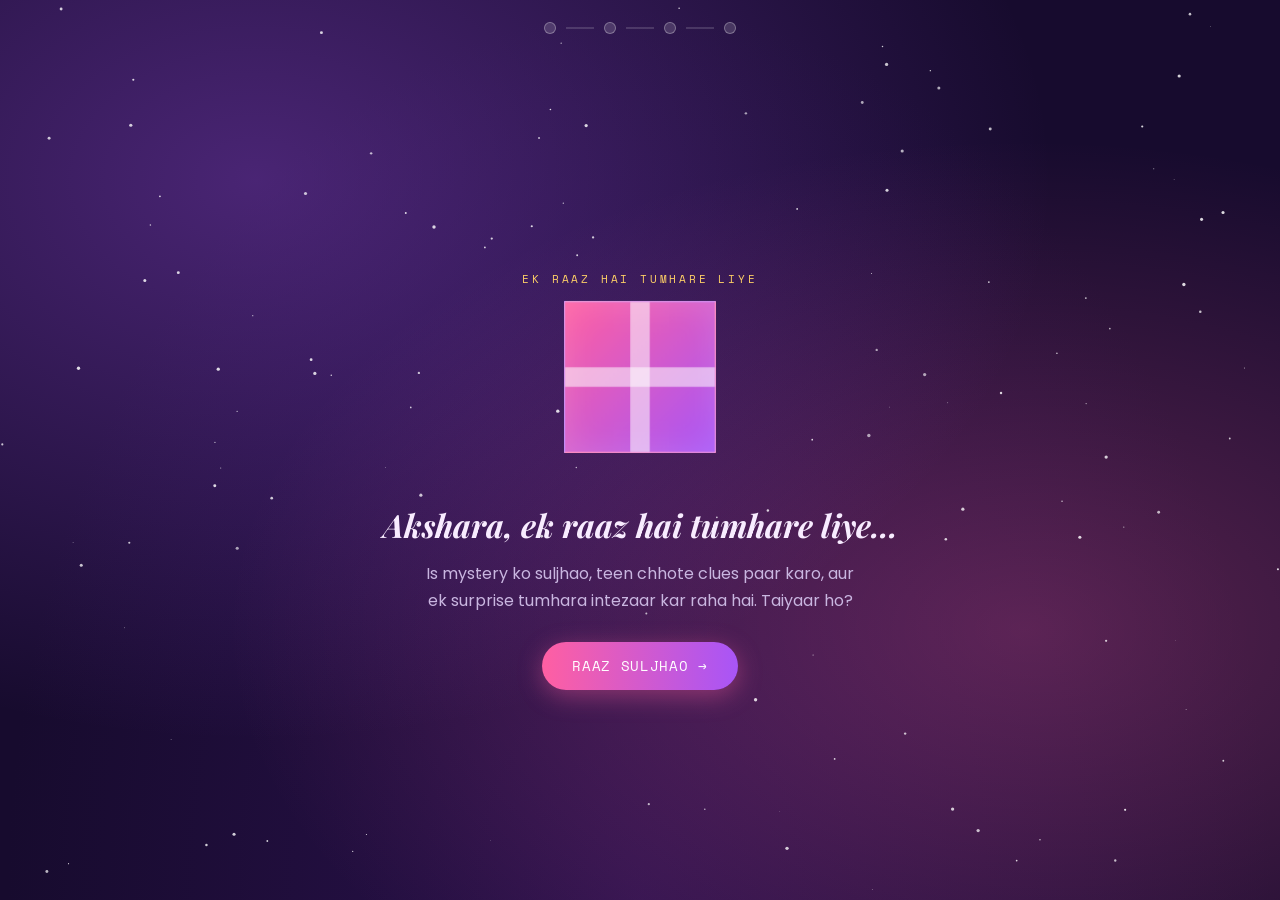
==== akshara-mystery-gift.html @ 5f3ff551 "feat: initialize mystery gift experience project - Set up React application structure with Vite and " ====
<!DOCTYPE html>
<html lang="hi">
<head>
<meta charset="UTF-8">
<meta name="viewport" content="width=device-width, initial-scale=1.0, maximum-scale=1">
<title>Akshara Ke Liye Ek Raaz ✨</title>
<link rel="preconnect" href="https://fonts.googleapis.com">
<link href="https://fonts.googleapis.com/css2?family=Playfair+Display:ital,wght@0,600;1,600;1,700&family=Poppins:wght@300;400;500;600&family=Space+Mono&display=swap" rel="stylesheet">
<!--
============================================================
 CUSTOMIZE KAREIN — sab jagah "EDIT HERE" dhoondo (Ctrl+F)
 1. Puzzle questions/answers -> JS section me PUZZLES array
 2. Photos -> "EDIT HERE: PHOTOS" section (img src replace karo)
 3. Final letter -> "EDIT HERE: FINAL LETTER" section
 4. Naam / occasion -> jahan "Akshara" likha hai
============================================================
-->
<style>
:root{
--bg-deep:#170b2e;
--bg-nebula:#2d1250;
--pink:#ff5fa2;
--purple:#a855f7;
--gold:#ffd166;
--text-light:#f8ecff;
--text-dim:#c9b6e0;
}
*{margin:0;padding:0;box-sizing:border-box;}
html,body{
height:100%;
background:var(--bg-deep);
color:var(--text-light);
font-family:'Poppins',sans-serif;
overflow-x:hidden;
}
body{
background:
radial-gradient(ellipse at 20% 20%, rgba(168,85,247,0.35), transparent 55%),
radial-gradient(ellipse at 80% 70%, rgba(255,95,162,0.28), transparent 55%),
radial-gradient(ellipse at 50% 100%, rgba(45,18,80,0.9), transparent 70%),
var(--bg-deep);
}
#stars-canvas{
position:fixed;
inset:0;
z-index:0;
pointer-events:none;
}
h1,h2,h3, .display{
font-family:'Playfair Display', serif;
font-style:italic;
font-weight:700;
}
.eyebrow{
font-family:'Space Mono', monospace;
letter-spacing:0.25em;
text-transform:uppercase;
font-size:0.7rem;
color:var(--gold);
}
/* progress constellation */
#progress{
position:fixed;
top:22px;
left:50%;
transform:translateX(-50%);
z-index:20;
display:flex;
align-items:center;
gap:10px;
}
.p-dot{
width:12px;height:12px;border-radius:50%;
background:rgba(255,255,255,0.15);
border:1px solid rgba(255,255,255,0.3);
transition:all .5s ease;
position:relative;
}
.p-dot.done{
background:radial-gradient(circle, var(--gold), var(--pink));
box-shadow:0 0 12px var(--gold);
border-color:transparent;
}
.p-line{
width:28px;height:2px;
background:rgba(255,255,255,0.15);
position:relative;
overflow:hidden;
}
.p-line i{
position:absolute; inset:0;
background:linear-gradient(90deg,var(--pink),var(--gold));
transform:scaleX(0);
transform-origin:left;
transition:transform .7s ease;
}
.p-line.done i{transform:scaleX(1);}
main{
position:relative;
z-index:5;
min-height:100vh;
display:flex;
align-items:center;
justify-content:center;
padding:100px 20px 40px;
}
.scene{
display:none;
width:100%;
max-width:560px;
text-align:center;
animation:fadeUp .8s ease both;
}
.scene.active{display:block;}
@keyframes fadeUp{
from{opacity:0; transform:translateY(24px);}
to{opacity:1; transform:translateY(0);}
}
/* ---------- Gift box (CSS 3D) ---------- */
.box-stage{
perspective:900px;
width:180px;height:180px;
margin:0 auto 36px;
}
.box3d{
width:100%;height:100%;
position:relative;
transform-style:preserve-3d;
animation:floatBox 4.5s ease-in-out infinite;
cursor:pointer;
}
@keyframes floatBox{
0%,100%{transform:rotateY(-25deg) rotateX(8deg) translateY(0);}
50%{transform:rotateY(25deg) rotateX(8deg) translateY(-14px);}
}
.face{
position:absolute;
width:140px;height:140px;
left:20px;top:20px;
background:linear-gradient(135deg,var(--pink),var(--purple));
border:1px solid rgba(255,255,255,0.35);
box-shadow:inset 0 0 30px rgba(255,255,255,0.15);
}
.face.front{transform:translateZ(70px);}
.face.back{transform:translateZ(-70px) rotateY(180deg);}
.face.right{transform:rotateY(90deg) translateZ(70px);}
.face.left{transform:rotateY(-90deg) translateZ(70px);}
.face.top{
transform:rotateX(90deg) translateZ(70px);
background:linear-gradient(135deg,var(--gold),var(--pink));
}
.face.bottom{transform:rotateX(-90deg) translateZ(70px);}
.ribbon-v{
position:absolute; left:50%; top:0; bottom:0; width:18px; margin-left:-9px;
background:rgba(255,255,255,0.55);
}
.ribbon-h{
position:absolute; top:50%; left:0; right:0; height:18px; margin-top:-9px;
background:rgba(255,255,255,0.55);
}
.btn{
font-family:'Space Mono', monospace;
font-size:0.85rem;
letter-spacing:0.05em;
text-transform:uppercase;
background:linear-gradient(90deg,var(--pink),var(--purple));
color:#fff;
border:none;
padding:14px 30px;
border-radius:40px;
cursor:pointer;
box-shadow:0 6px 24px rgba(255,95,162,0.4);
transition:transform .2s ease, box-shadow .2s ease;
}
.btn:hover{transform:translateY(-2px); box-shadow:0 10px 30px rgba(255,95,162,0.55);}
.btn:focus-visible{outline:2px solid var(--gold); outline-offset:3px;}
.btn:disabled{opacity:0.4; cursor:not-allowed; transform:none;}
p.lede{
color:var(--text-dim);
font-size:1rem;
line-height:1.7;
margin:14px auto 28px;
max-width:440px;
}
/* ---------- puzzle card ---------- */
.card{
background:rgba(255,255,255,0.05);
border:1px solid rgba(255,255,255,0.15);
backdrop-filter:blur(6px);
border-radius:20px;
padding:34px 26px;
}
.options{
display:flex;
flex-direction:column;
gap:12px;
margin-top:22px;
}
.opt{
font-family:'Poppins',sans-serif;
background:rgba(255,255,255,0.06);
border:1px solid rgba(255,255,255,0.2);
color:var(--text-light);
padding:13px 18px;
border-radius:14px;
cursor:pointer;
text-align:left;
font-size:0.95rem;
transition:all .25s ease;
}
.opt:hover{border-color:var(--pink); background:rgba(255,95,162,0.12);}
.opt:focus-visible{outline:2px solid var(--gold);}
.opt.correct{background:rgba(120,255,180,0.18); border-color:#8ffcb0;}
.opt.wrong{background:rgba(255,90,90,0.18); border-color:#ff8a8a;}
.hint{
margin-top:16px;
font-size:0.85rem;
color:var(--gold);
min-height:20px;
}
/* stars mini-game (puzzle 3) */
.star-field{
position:relative;
width:100%;
height:220px;
margin-top:20px;
border:1px dashed rgba(255,255,255,0.2);
border-radius:16px;
}
.star-target{
position:absolute;
width:34px;height:34px;
display:flex;align-items:center;justify-content:center;
font-size:1.3rem;
cursor:pointer;
filter:drop-shadow(0 0 6px rgba(255,255,255,0.4));
transition:transform .2s ease;
}
.star-target:hover{transform:scale(1.25);}
.star-target.hit{opacity:0.25; pointer-events:none;}
/* ---------- final reveal ---------- */
#scene-final .box3d{animation:none; transform:rotateY(-20deg) rotateX(6deg);}
#scene-final .face.top{
transition:transform 1s ease;
transform:rotateX(90deg) translateZ(70px);
}
#scene-final.opened .face.top{
transform:rotateX(200deg) translateZ(70px);
}
.burst{
position:absolute; inset:-60px;
background:radial-gradient(circle, rgba(255,214,102,0.7), transparent 60%);
opacity:0;
transition:opacity .6s ease;
pointer-events:none;
}
#scene-final.opened .burst{opacity:1;}
.letter{
text-align:left;
font-size:1rem;
line-height:1.9;
color:var(--text-light);
margin-top:10px;
white-space:pre-line;
}
.gallery{
display:grid;
grid-template-columns:1fr 1fr;
gap:16px;
margin:26px 0;
}
.prank-card{
margin:26px 0;
min-height:150px;
display:flex;
align-items:center;
justify-content:center;
flex-direction:column;
text-align:center;
}
.prank-spinner{
font-size:2rem;
animation:spin 1.2s linear infinite;
}
@keyframes spin{ to{ transform:rotate(360deg);} }
.prank-avatar{
font-size:2.6rem;
margin-bottom:8px;
}
.prank-name{
font-family:'Space Mono', monospace;
font-size:0.8rem;
color:var(--gold);
margin-bottom:6px;
}
.prank-msg{
font-size:1rem;
color:var(--text-light);
line-height:1.6;
margin-bottom:16px;
}
.prank-shake{
animation:shake 0.4s ease;
}
@keyframes shake{
0%,100%{transform:translateX(0);}
25%{transform:translateX(-6px);}
75%{transform:translateX(6px);}
}
.polaroid{
background:#fff;
padding:10px 10px 26px;
border-radius:6px;
transform:rotate(var(--r,-3deg));
box-shadow:0 10px 22px rgba(0,0,0,0.35);
}
.polaroid:nth-child(2){--r:3deg;}
.polaroid:nth-child(3){--r:2deg;}
.polaroid:nth-child(4){--r:-2deg;}
.polaroid img{
width:100%;
aspect-ratio:1/1;
object-fit:cover;
display:block;
border-radius:2px;
background:linear-gradient(135deg,#e9d5ff,#fbcfe8);
}
.polaroid .ph-slot{
width:100%;
aspect-ratio:1/1;
border-radius:2px;
background:linear-gradient(135deg,#e9d5ff,#fbcfe8);
display:flex;
align-items:center;
justify-content:center;
flex-direction:column;
gap:6px;
color:#a855f7;
font-family:'Space Mono', monospace;
font-size:0.65rem;
text-align:center;
}
.polaroid .ph-slot span.icon{font-size:1.4rem;}
.polaroid span{
display:block;
text-align:center;
color:#555;
font-family:'Space Mono', monospace;
font-size:0.7rem;
margin-top:8px;
}
.confetti{
position:fixed;
top:-10px;
z-index:30;
border-radius:2px;
pointer-events:none;
animation:fall linear forwards;
}
@keyframes fall{
to{ transform:translateY(110vh) rotate(540deg); opacity:0.9;}
}
footer.note{
margin-top:30px;
font-size:0.75rem;
color:rgba(255,255,255,0.35);
}
@media (prefers-reduced-motion: reduce){
.box3d{animation:none;}
.scene{animation:none;}
}
@media (max-width:480px){
.gallery{grid-template-columns:1fr 1fr; gap:10px;}
.card{padding:26px 18px;}
}
</style>
</head>
<body>
<canvas id="stars-canvas"></canvas>
<div id="progress" aria-hidden="true">
 <div class="p-dot" data-dot="0"></div>
 <div class="p-line" data-line="0"><i></i></div>
 <div class="p-dot" data-dot="1"></div>
 <div class="p-line" data-line="1"><i></i></div>
 <div class="p-dot" data-dot="2"></div>
 <div class="p-line" data-line="2"><i></i></div>
 <div class="p-dot" data-dot="3"></div>
</div>
<main>
 <!-- SCENE 0 : INTRO -->
 <section class="scene active" id="scene-intro">
 <div class="eyebrow">Ek raaz hai tumhare liye</div>
 <div class="box-stage">
 <div class="box3d" id="introBox">
 <div class="face front"><div class="ribbon-v"></div><div class="ribbon-h"></div></div>
 <div class="face back"><div class="ribbon-v"></div><div class="ribbon-h"></div></div>
 <div class="face right"><div class="ribbon-v"></div><div class="ribbon-h"></div></div>
 <div class="face left"><div class="ribbon-v"></div><div class="ribbon-h"></div></div>
 <div class="face top"><div class="ribbon-v"></div><div class="ribbon-h"></div></div>
 <div class="face bottom"><div class="ribbon-v"></div><div class="ribbon-h"></div></div>
 </div>
 </div>
 <h1 class="display" style="font-size:2rem;">Akshara, ek raaz hai tumhare liye…</h1>
 <p class="lede">Is mystery ko suljhao, teen chhote clues paar karo, aur ek surprise tumhara intezaar kar raha hai. Taiyaar ho?</p>
 <button class="btn" onclick="goTo('scene-puzzle1'); updateProgress(1);">Raaz Suljhao →</button>
 </section>
 <!-- SCENE 1 : PUZZLE 1 -->
 <section class="scene" id="scene-puzzle1">
 <div class="eyebrow">Clue 01 / 03</div>
 <div class="card">
 <!-- EDIT HERE: PUZZLE 1 question/options in the PUZZLES array below (script) -->
 <h2 class="display" style="font-size:1.4rem;" id="p1-question">Loading…</h2>
 <div class="options" id="p1-options"></div>
 <div class="hint" id="p1-hint"></div>
 </div>
 </section>
 <!-- SCENE 2 : PUZZLE 2 -->
 <section class="scene" id="scene-puzzle2">
 <div class="eyebrow">Clue 02 / 03</div>
 <div class="card">
 <h2 class="display" style="font-size:1.4rem;" id="p2-question">Loading…</h2>
 <div class="options" id="p2-options"></div>
 <div class="hint" id="p2-hint"></div>
 </div>
 </section>
 <!-- SCENE 3 : PUZZLE 3 (star tap game) -->
 <section class="scene" id="scene-puzzle3">
 <div class="eyebrow">Clue 03 / 03</div>
 <div class="card">
 <h2 class="display" style="font-size:1.4rem;">Sahi sitare chuno ✨</h2>
 <p class="lede" style="margin-bottom:0;">In sitaron mein sirf ek hai jo humari dosti ka असली रंग batata hai. Sahi wala dhoondo.</p>
 <div class="star-field" id="starField"></div>
 <div class="hint" id="p3-hint"></div>
 </div>
 </section>
 <!-- SCENE 4 : FINAL REVEAL -->
 <section class="scene" id="scene-final">
 <div class="eyebrow">Mubarak ho, Akshara 🎉</div>
 <div class="box-stage" style="margin-bottom:10px;">
 <div class="burst"></div>
 <div class="box3d">
 <div class="face front"><div class="ribbon-v"></div><div class="ribbon-h"></div></div>
 <div class="face back"><div class="ribbon-v"></div><div class="ribbon-h"></div></div>
 <div class="face right"><div class="ribbon-v"></div><div class="ribbon-h"></div></div>
 <div class="face left"><div class="ribbon-v"></div><div class="ribbon-h"></div></div>
 <div class="face top"><div class="ribbon-v"></div><div class="ribbon-h"></div></div>
 <div class="face bottom"><div class="ribbon-v"></div><div class="ribbon-h"></div></div>
 </div>
 </div>
 <h1 class="display" style="font-size:2rem;">Tumne raaz suljha liya! 💜</h1>
 <!-- PRANK: "Galat Akshara" gag -->
 <div class="card prank-card" id="prankCard">
 <div id="prankStage1">
 <div class="prank-spinner">🔄</div>
 <p class="lede" style="margin:10px 0 0;">Loading Akshara ka surprise...</p>
 </div>
 </div>
 <div class="card" style="text-align:left;">
 <!-- EDIT HERE: FINAL LETTER — apna message yahan likho -->
 <div class="letter">Akshara,

From the day we became friends, life just got a little brighter, a little louder, and a lot more fun. I built this whole little mystery for one simple reason — to see that smile of yours, because honestly, you deserve every reason to smile.

You're not just a friend, you're the kind of person people wish they had in their corner. Thank you for always showing up, for the laughs, the late-night talks, and for being exactly who you are.

This one's for you, Akshara. Just for you. ✨

Your friend, always,
Aman</div>
 </div>
 <footer class="note">Made with 💜 just for you</footer>
 </section>
</main>
<script>
/*
=========================================================
 EDIT HERE: PUZZLE QUESTIONS
 correctIndex is the 0-based index of the right option
========================================================= */
const PUZZLES = [
 {
 question: "Hum dono pehli baar kaise dost bane the?",
 options: ["School/College mein saath baithne se", "Common friend ke through", "Social media par", "Kisi party mein"],
 correctIndex: 2,
 hintWrong: "Nahi... thoda aur socho 🤔",
 hintRight: "Bilkul sahi! ✨"
 },
 {
 question: "Hum dono ka sabse favorite time-pass kya hai?",
 options: [
 "Ek doosre ke ch*tiye moods ko bina judge kiye bas ek look se samajh jana",
 "Choti-choti backchod baatein yaad rakh kar bilkul random time par hasa dena",
 "Bina kisi screen ya distraction ke ghanto bas ek doosre ki chutiyaap company enjoy karna",
 "Kisi bhi faltu ke topic par deep debate shuru karke use funny end tak le jana"
 ],
 correctIndex: 3,
 hintWrong: "Kuch aur try karo 😉",
 hintRight: "Yehi toh magic hai humari dosti ka! 🌟"
 }
];
let progressIndex = 0;
function updateProgress(step){
 progressIndex = step;
 document.querySelectorAll('.p-dot').forEach((d,i)=>{
 if(i <= step) d.classList.add('done');
 });
 document.querySelectorAll('.p-line').forEach((l,i)=>{
 if(i < step) l.classList.add('done');
 });
}
function goTo(id){
 document.querySelectorAll('.scene').forEach(s=>s.classList.remove('active'));
 const target = document.getElementById(id);
 if(target) target.classList.add('active');
 window.scrollTo({top:0, behavior:'smooth'});
}
window.goTo = goTo;
window.updateProgress = updateProgress;

const introBox = document.getElementById('introBox');
if(introBox) {
 introBox.addEventListener('click', ()=>{
 updateProgress(1);
 goTo('scene-puzzle1');
 });
}
function renderPuzzle(num){
 const data = PUZZLES[num-1];
 const qEl = document.getElementById('p'+num+'-question');
 const optEl = document.getElementById('p'+num+'-options');
 const hintEl = document.getElementById('p'+num+'-hint');
 if(!qEl || !optEl || !hintEl) return;
 qEl.textContent = data.question;
 optEl.innerHTML = '';
 hintEl.textContent = '';
 data.options.forEach((opt, i)=>{
 const btn = document.createElement('button');
 btn.className = 'opt';
 btn.textContent = opt;
 btn.addEventListener('click', ()=>{
 if(i === data.correctIndex){
 btn.classList.add('correct');
 hintEl.textContent = data.hintRight;
 hintEl.style.color = '#8ffcb0';
 setTimeout(()=>{
 if(num === 1){ updateProgress(2); goTo('scene-puzzle2'); renderPuzzle(2); }
 else if(num === 2){ updateProgress(3); goTo('scene-puzzle3'); initStarGame(); }
 }, 900);
 } else {
 btn.classList.add('wrong');
 hintEl.textContent = data.hintWrong;
 hintEl.style.color = 'var(--gold)';
 setTimeout(()=>btn.classList.remove('wrong'), 700);
 }
 });
 optEl.appendChild(btn);
 });
}
renderPuzzle(1);
/* ---------- Puzzle 3: star tap mini game ---------- */
function initStarGame(){
 const field = document.getElementById('starField');
 if(!field) return;
 field.innerHTML = '';
 const hint = document.getElementById('p3-hint');
 if(hint) hint.textContent = '';
 const positions = [
 {x:'10%', y:'20%'},{x:'70%', y:'15%'},{x:'40%', y:'55%'},
 {x:'85%', y:'65%'},{x:'20%', y:'75%'},{x:'55%', y:'25%'}
 ];
 const correct = Math.floor(Math.random()*positions.length);
 positions.forEach((pos, i)=>{
 const star = document.createElement('div');
 star.className = 'star-target';
 star.style.left = pos.x;
 star.style.top = pos.y;
 star.textContent = '✨';
 star.addEventListener('click', ()=>{
 if(i === correct){
 if(hint){
 hint.textContent = 'Yehi hai woh sitara! Raaz khul raha hai... 💫';
 hint.style.color = '#8ffcb0';
 }
 document.querySelectorAll('.star-target').forEach(s=>s.classList.add('hit'));
 updateProgress(4);
 setTimeout(()=>{
 goTo('scene-final');
 openFinalBox();
 }, 1100);
 } else {
 star.classList.add('hit');
 if(hint){
 hint.textContent = 'Ye wala nahi... aur dhoondo ✨';
 hint.style.color = 'var(--gold)';
 }
 }
 });
 field.appendChild(star);
 });
}
/* ---------- Final box opening + confetti ---------- */
function openFinalBox(){
 const scene = document.getElementById('scene-final');
 setTimeout(()=>{
 if(scene) scene.classList.add('opened');
 launchConfetti();
 startPrank();
 }, 400);
}
function startPrank(){
 const stage = document.getElementById('prankStage1');
 const card = document.getElementById('prankCard');
 // Stage 2: "wrong Akshara" reveal
 setTimeout(()=>{
 if(card) card.classList.add('prank-shake');
 if(stage) {
 stage.innerHTML = `
 <div class="prank-avatar">🤦‍♀️</div>
 <div class="prank-name">AKSHARA VERMA · Class 9-B · Kota</div>
 <div class="prank-msg">Ruko ruko... system ne galat Akshara load kar di! 😳<br>Ye toh koi aur nikli!</div>
 <button class="btn" id="fixSystemBtn" style="font-size:0.75rem; padding:11px 22px;">System Theek Karo 🔧</button>
 `;
 const fixBtn = document.getElementById('fixSystemBtn');
 if(fixBtn) fixBtn.addEventListener('click', prankReveal);
 }
 }, 1600);
}
function prankReveal(){
 const stage = document.getElementById('prankStage1');
 if(stage) {
 stage.innerHTML = `
 <div class="prank-avatar">💜</div>
 <div class="prank-name">SYSTEM FIXED ✓</div>
 <div class="prank-msg">Just kidding! 😂<br>Bas tujhe pakane ka mann tha, Akshara.</div>
 `;
 }
 launchConfetti();
}
function launchConfetti(){
 const colors = ['#ff5fa2', '#a855f7', '#ffd166', '#f8ecff'];
 for(let i=0; i<70; i++){
 setTimeout(()=>{
 const c = document.createElement('div');
 c.className = 'confetti';
 const size = 6 + Math.random()*6;
 c.style.width = size+'px';
 c.style.height = (size*0.4)+'px';
 c.style.left = Math.random()*100+'vw';
 c.style.background = colors[Math.floor(Math.random()*colors.length)];
 c.style.animationDuration = (2.5 + Math.random()*2)+'s';
 document.body.appendChild(c);
 setTimeout(()=>c.remove(), 5000);
 }, i*30);
 }
}
/* ---------- Starfield background (canvas, lightweight, parallax) ---------- */
(function(){
 const canvas = document.getElementById('stars-canvas');
 if(!canvas) return;
 const ctx = canvas.getContext('2d');
 if(!ctx) return;
 let w,h,stars=[];
 const reduceMotion = window.matchMedia('(prefers-reduced-motion: reduce)').matches;
 function resize(){
 w = canvas.width = window.innerWidth;
 h = canvas.height = window.innerHeight;
 const count = Math.floor((w*h)/9000);
 stars = Array.from({length:count}, ()=>({
 x: Math.random()*w,
 y: Math.random()*h,
 r: Math.random()*1.4+0.3,
 a: Math.random(),
 speed: Math.random()*0.015+0.003
 }));
 }
 window.addEventListener('resize', resize);
 resize();
 let mx=0, my=0;
 window.addEventListener('mousemove', (e)=>{
 mx = (e.clientX - w/2)/w;
 my = (e.clientY - h/2)/h;
 });
 function draw(){
 ctx.clearRect(0,0,w,h);
 stars.forEach(s=>{
 s.a += s.speed;
 const tw = (Math.sin(s.a)+1)/2;
 ctx.beginPath();
 const px = s.x + mx*10;
 const py = s.y + my*10;
 ctx.arc(px, py, s.r, 0, Math.PI*2);
 ctx.fillStyle = `rgba(255,255,255,${0.25+tw*0.6})`;
 ctx.fill();
 });
 if(!reduceMotion) requestAnimationFrame(draw);
 }
 draw();
})();
</script>
</body>
</html>
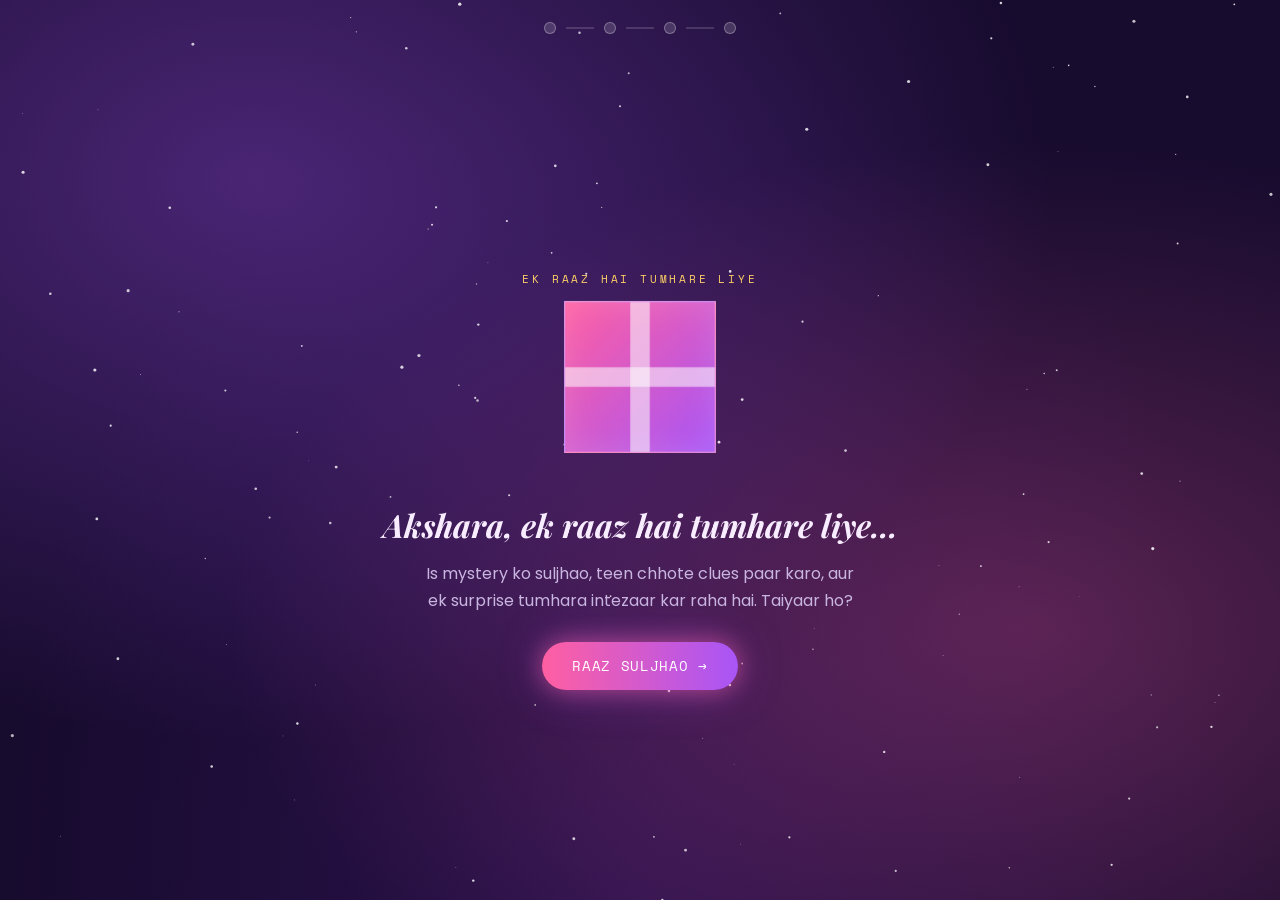
==== commit b787b6c1: "feat: update content and enhance UI aesthetics - Update quiz question and add ROAST_CARDS data - Enh" ====
--- a/akshara-mystery-gift.html
+++ b/akshara-mystery-gift.html
@@ -25,7 +25,7 @@
 --text-light:#f8ecff;
 --text-dim:#c9b6e0;
 }
-*{margin:0;padding:0;box-sizing:border-box;}
+*{margin:0;padding:0;box-sizing:border-box; -webkit-tap-highlight-color:transparent;}
 html,body{
 height:100%;
 background:var(--bg-deep);
@@ -169,8 +169,13 @@
 padding:14px 30px;
 border-radius:40px;
 cursor:pointer;
-box-shadow:0 6px 24px rgba(255,95,162,0.4);
+box-shadow:0 0 24px rgba(255,95,162,0.55), 0 0 46px rgba(168,85,247,0.35);
+animation:glowPulse 2.4s ease-in-out infinite;
 transition:transform .2s ease, box-shadow .2s ease;
+}
+@keyframes glowPulse{
+0%,100%{ box-shadow:0 0 20px rgba(255,95,162,0.5), 0 0 40px rgba(168,85,247,0.3); }
+50%{ box-shadow:0 0 30px rgba(255,95,162,0.75), 0 0 55px rgba(168,85,247,0.5); }
 }
 .btn:hover{transform:translateY(-2px); box-shadow:0 10px 30px rgba(255,95,162,0.55);}
 .btn:focus-visible{outline:2px solid var(--gold); outline-offset:3px;}
@@ -198,17 +203,19 @@
 }
 .opt{
 font-family:'Poppins',sans-serif;
-background:rgba(255,255,255,0.06);
-border:1px solid rgba(255,255,255,0.2);
+background:rgba(255,95,162,0.08);
+border:1px solid rgba(255,95,162,0.4);
 color:var(--text-light);
 padding:13px 18px;
 border-radius:14px;
 cursor:pointer;
 text-align:left;
 font-size:0.95rem;
+box-shadow:0 0 16px rgba(255,95,162,0.2);
+-webkit-tap-highlight-color:transparent;
 transition:all .25s ease;
 }
-.opt:hover{border-color:var(--pink); background:rgba(255,95,162,0.12);}
+.opt:hover, .opt:active{border-color:var(--pink); background:rgba(255,95,162,0.16); box-shadow:0 0 22px rgba(255,95,162,0.35);}
 .opt:focus-visible{outline:2px solid var(--gold);}
 .opt.correct{background:rgba(120,255,180,0.18); border-color:#8ffcb0;}
 .opt.wrong{background:rgba(255,90,90,0.18); border-color:#ff8a8a;}
@@ -233,7 +240,8 @@
 display:flex;align-items:center;justify-content:center;
 font-size:1.3rem;
 cursor:pointer;
-filter:drop-shadow(0 0 6px rgba(255,255,255,0.4));
+-webkit-tap-highlight-color:transparent;
+filter:drop-shadow(0 0 10px rgba(255,214,102,0.7));
 transition:transform .2s ease;
 }
 .star-target:hover{transform:scale(1.25);}
@@ -306,6 +314,125 @@
 0%,100%{transform:translateX(0);}
 25%{transform:translateX(-6px);}
 75%{transform:translateX(6px);}
+}
+/* ---------- Roast & Real Talk flip cards ---------- */
+.roast-section{
+margin:30px 0;
+text-align:left;
+}
+.roast-title{
+text-align:center;
+font-size:1.3rem;
+margin-bottom:6px;
+}
+.roast-sub{
+text-align:center;
+color:var(--bg-deep);
+font-family:'Space Mono', monospace;
+font-size:0.75rem;
+font-weight:700;
+letter-spacing:0.03em;
+display:inline-block;
+margin:0 auto 20px;
+padding:6px 16px;
+border-radius:20px;
+background:linear-gradient(90deg,var(--gold),var(--pink));
+box-shadow:0 0 18px rgba(255,209,102,0.5);
+}
+.roast-sub-wrap{
+text-align:center;
+margin-bottom:20px;
+}
+.roast-grid{
+display:grid;
+grid-template-columns:1fr 1fr;
+gap:14px;
+}
+.flip-card{
+perspective:1000px;
+height:150px;
+cursor:pointer;
+-webkit-tap-highlight-color:transparent;
+filter:drop-shadow(0 0 16px rgba(168,85,247,0.45));
+}
+/* ---------- Cute cat mascot ---------- */
+.cat-wrap{
+display:flex;
+flex-direction:column;
+align-items:center;
+margin:6px 0 18px;
+}
+.cat-emoji{
+font-size:3rem;
+animation:catBounce 1.8s ease-in-out infinite;
+filter:drop-shadow(0 0 14px rgba(255,209,102,0.5));
+}
+@keyframes catBounce{
+0%,100%{ transform:translateY(0) rotate(-4deg); }
+50%{ transform:translateY(-10px) rotate(4deg); }
+}
+.cat-bubble{
+font-family:'Space Mono', monospace;
+font-size:0.72rem;
+background:rgba(255,255,255,0.1);
+border:1px solid rgba(255,255,255,0.25);
+padding:6px 14px;
+border-radius:20px;
+color:var(--gold);
+margin-top:6px;
+}
+/* ---------- Floating ambient hearts (final scene) ---------- */
+.float-heart{
+position:fixed;
+bottom:-30px;
+z-index:4;
+pointer-events:none;
+animation:floatUp linear forwards;
+opacity:0.85;
+}
+@keyframes floatUp{
+0%{ transform:translateY(0) translateX(0) rotate(0deg); opacity:0.9; }
+100%{ transform:translateY(-100vh) translateX(var(--drift, 20px)) rotate(25deg); opacity:0; }
+}
+.flip-inner{
+position:relative;
+width:100%;
+height:100%;
+text-align:center;
+transition:transform 0.6s;
+transform-style:preserve-3d;
+}
+.flip-card.flipped .flip-inner{
+transform:rotateY(180deg);
+}
+.flip-face{
+position:absolute;
+inset:0;
+-webkit-backface-visibility:hidden;
+backface-visibility:hidden;
+border-radius:16px;
+display:flex;
+align-items:center;
+justify-content:center;
+padding:14px;
+font-size:0.82rem;
+line-height:1.45;
+}
+.flip-front{
+background:rgba(255,255,255,0.06);
+border:1px solid rgba(255,255,255,0.2);
+color:var(--text-light);
+}
+.flip-back{
+background:linear-gradient(135deg,var(--pink),var(--purple));
+color:#fff;
+transform:rotateY(180deg);
+font-weight:500;
+}
+@media (max-width:480px){
+.roast-grid{grid-template-columns:1fr 1fr; gap:10px;}
+.flip-card{height:170px;}
+.flip-face{font-size:0.78rem;}
 }
 .polaroid{
 background:#fff;
@@ -402,7 +529,7 @@
  </div>
  <h1 class="display" style="font-size:2rem;">Akshara, ek raaz hai tumhare liye…</h1>
  <p class="lede">Is mystery ko suljhao, teen chhote clues paar karo, aur ek surprise tumhara intezaar kar raha hai. Taiyaar ho?</p>
- <button class="btn" onclick="goTo('scene-puzzle1'); updateProgress(1);">Raaz Suljhao →</button>
+ <button class="btn" onclick="goTo('scene-puzzle1')">Raaz Suljhao →</button>
  </section>
  <!-- SCENE 1 : PUZZLE 1 -->
  <section class="scene" id="scene-puzzle1">
@@ -448,11 +575,59 @@
  </div>
  </div>
  <h1 class="display" style="font-size:2rem;">Tumne raaz suljha liya! 💜</h1>
+ <div class="cat-wrap">
+ <div class="cat-emoji">🐱</div>
+ <div class="cat-bubble">yayy tumne kar diya! 🐾</div>
+ </div>
  <!-- PRANK: "Galat Akshara" gag -->
  <div class="card prank-card" id="prankCard">
  <div id="prankStage1">
  <div class="prank-spinner">🔄</div>
  <p class="lede" style="margin:10px 0 0;">Loading Akshara ka surprise...</p>
+ </div>
+ </div>
+ <!-- ROAST & REAL TALK flip cards -->
+ <div class="roast-section">
+ <h2 class="display roast-title">Kuch Taane, Kuch Sach 😏</h2>
+ <div class="roast-sub-wrap"><span class="roast-sub">Tap karo palatne ke liye</span></div>
+ <div class="roast-grid" id="roastGrid">
+ <!-- EDIT HERE: ROAST CARDS — front = taana, back = asli reason -->
+ <div class="flip-card">
+ <div class="flip-inner">
+ <div class="flip-face flip-front">Tu duniya ki sabse zyada attitude wali insaan hai</div>
+ <div class="flip-face flip-back">Isiliye tu kisi ke fake pyaar mein kabhi nahi aati</div>
+ </div>
+ </div>
+ <div class="flip-card">
+ <div class="flip-inner">
+ <div class="flip-face flip-front">Teri sarcasm kisi hathiyar se kam nahi</div>
+ <div class="flip-face flip-back">Par usi sarcasm ne mujhe sabse zyada hasaya hai</div>
+ </div>
+ </div>
+ <div class="flip-card">
+ <div class="flip-inner">
+ <div class="flip-face flip-front">Tu kisi ki bakwaas 2 second bhi bardaasht nahi karti</div>
+ <div class="flip-face flip-back">Isiliye jab tu kisi ko sunti hai, pata chalta hai wo genuine hai</div>
+ </div>
+ </div>
+ <div class="flip-card">
+ <div class="flip-inner">
+ <div class="flip-face flip-front">Teri taang kheenchne ki fitrat legendary hai</div>
+ <div class="flip-face flip-back">Par jab zarurat padi, sabse pehle khadi bhi tu hoti hai</div>
+ </div>
+ </div>
+ <div class="flip-card">
+ <div class="flip-inner">
+ <div class="flip-face flip-front">Random topics pe behas start karna teri favorite hobby hai</div>
+ <div class="flip-face flip-back">Aur unhe funny note pe khatam karna tera superpower hai</div>
+ </div>
+ </div>
+ <div class="flip-card">
+ <div class="flip-inner">
+ <div class="flip-face flip-front">Night drives pe tera vibe kuch alag hi level ka hota hai</div>
+ <div class="flip-face flip-back">Kyunki tab tu sabse zyada real aur unfiltered hoti hai — wahi version best hai</div>
+ </div>
+ </div>
  </div>
  </div>
  <div class="card" style="text-align:left;">
@@ -486,12 +661,12 @@
  hintRight: "Bilkul sahi! ✨"
  },
  {
- question: "Hum dono ka sabse favorite time-pass kya hai?",
+ question: "Raat 2 baje Akshara sabse zyada kya karna pasand karegi?",
  options: [
- "Ek doosre ke ch*tiye moods ko bina judge kiye bas ek look se samajh jana",
- "Choti-choti backchod baatein yaad rakh kar bilkul random time par hasa dena",
- "Bina kisi screen ya distraction ke ghanto bas ek doosre ki chutiyaap company enjoy karna",
- "Kisi bhi faltu ke topic par deep debate shuru karke use funny end tak le jana"
+ "Long drive pe nikal jana",
+ "Random topic pe bahes chhedna",
+ "Ghanto bina filter ke baatein karna",
+ "Sabko ignore karke so jana"
  ],
  correctIndex: 3,
  hintWrong: "Kuch aur try karo 😉",
@@ -605,7 +780,24 @@
  if(scene) scene.classList.add('opened');
  launchConfetti();
  startPrank();
+ startFloatingHearts();
  }, 400);
+}
+let heartsInterval = null;
+function startFloatingHearts(){
+ const items = ['💗','✨','💜','🌸','⭐'];
+ if(heartsInterval) return;
+ heartsInterval = setInterval(()=>{
+ const h = document.createElement('div');
+ h.className = 'float-heart';
+ h.textContent = items[Math.floor(Math.random()*items.length)];
+ h.style.left = Math.random()*100+'vw';
+ h.style.fontSize = (14 + Math.random()*14)+'px';
+ h.style.setProperty('--drift', (Math.random()*80-40)+'px');
+ h.style.animationDuration = (6 + Math.random()*4)+'s';
+ document.body.appendChild(h);
+ setTimeout(()=>h.remove(), 11000);
+ }, 550);
 }
 function startPrank(){
  const stage = document.getElementById('prankStage1');
@@ -653,6 +845,10 @@
  }, i*30);
  }
 }
+/* ---------- Roast & Real Talk flip cards ---------- */
+document.querySelectorAll('.flip-card').forEach(card=>{
+ card.addEventListener('click', ()=> card.classList.toggle('flipped'));
+});
 /* ---------- Starfield background (canvas, lightweight, parallax) ---------- */
 (function(){
  const canvas = document.getElementById('stars-canvas');
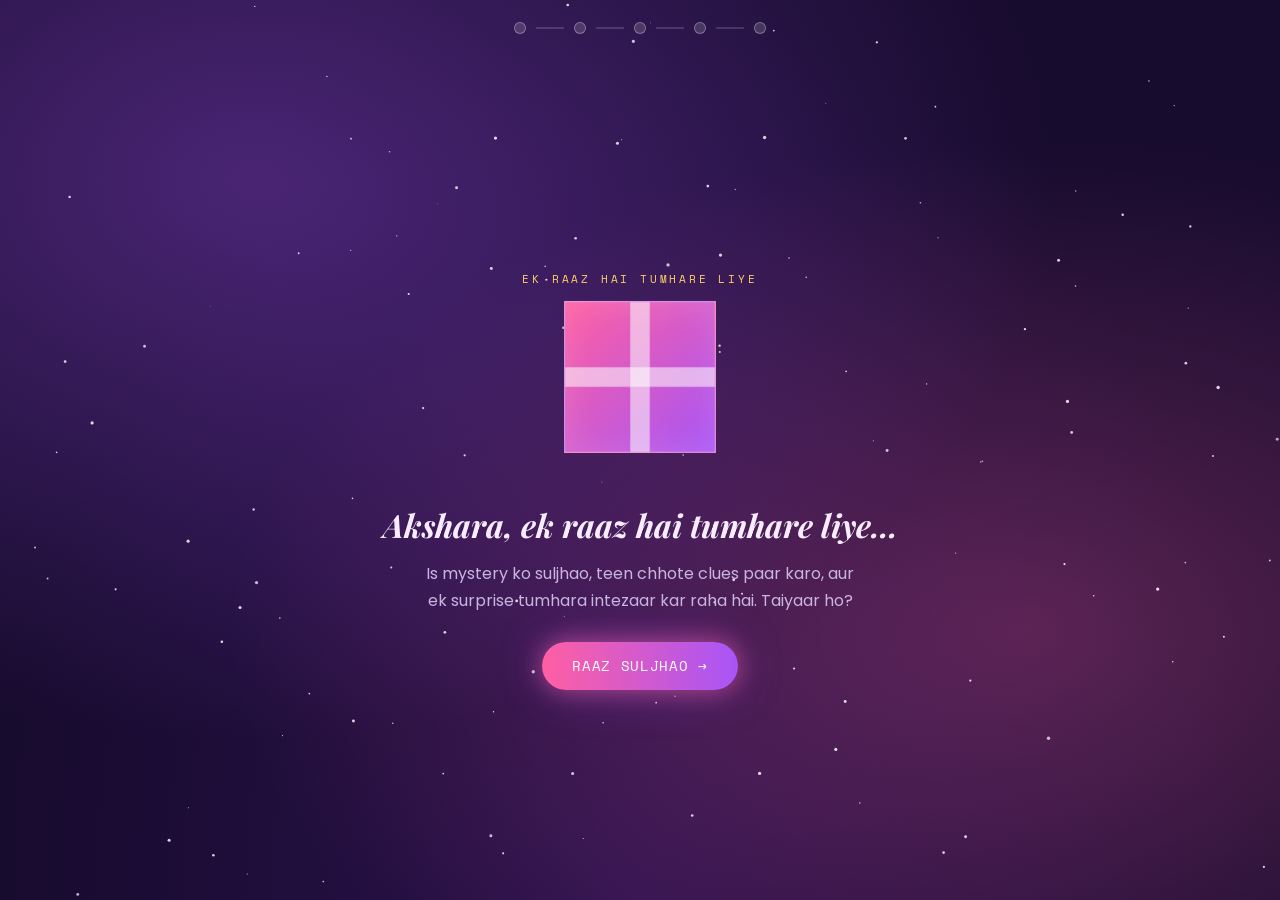
==== commit 50be94c9: "feat: expand mystery experience with new puzzles Added two new puzzle questions to the game and upda" ====
--- a/akshara-mystery-gift.html
+++ b/akshara-mystery-gift.html
@@ -512,6 +512,8 @@
  <div class="p-dot" data-dot="2"></div>
  <div class="p-line" data-line="2"><i></i></div>
  <div class="p-dot" data-dot="3"></div>
+ <div class="p-line" data-line="3"><i></i></div>
+ <div class="p-dot" data-dot="4"></div>
 </div>
 <main>
  <!-- SCENE 0 : INTRO -->
@@ -533,7 +535,7 @@
  </section>
  <!-- SCENE 1 : PUZZLE 1 -->
  <section class="scene" id="scene-puzzle1">
- <div class="eyebrow">Clue 01 / 03</div>
+ <div class="eyebrow">Clue 01 / 04</div>
  <div class="card">
  <!-- EDIT HERE: PUZZLE 1 question/options in the PUZZLES array below (script) -->
  <h2 class="display" style="font-size:1.4rem;" id="p1-question">Loading…</h2>
@@ -543,21 +545,29 @@
  </section>
  <!-- SCENE 2 : PUZZLE 2 -->
  <section class="scene" id="scene-puzzle2">
- <div class="eyebrow">Clue 02 / 03</div>
+ <div class="eyebrow">Clue 02 / 04</div>
  <div class="card">
  <h2 class="display" style="font-size:1.4rem;" id="p2-question">Loading…</h2>
  <div class="options" id="p2-options"></div>
  <div class="hint" id="p2-hint"></div>
  </div>
  </section>
- <!-- SCENE 3 : PUZZLE 3 (star tap game) -->
+ <!-- SCENE 3 : PUZZLE 3 -->
  <section class="scene" id="scene-puzzle3">
- <div class="eyebrow">Clue 03 / 03</div>
+ <div class="eyebrow">Clue 03 / 04</div>
  <div class="card">
- <h2 class="display" style="font-size:1.4rem;">Sahi sitare chuno ✨</h2>
- <p class="lede" style="margin-bottom:0;">In sitaron mein sirf ek hai jo humari dosti ka असली रंग batata hai. Sahi wala dhoondo.</p>
- <div class="star-field" id="starField"></div>
+ <h2 class="display" style="font-size:1.4rem;" id="p3-question">Loading…</h2>
+ <div class="options" id="p3-options"></div>
  <div class="hint" id="p3-hint"></div>
+ </div>
+ </section>
+ <!-- SCENE 4 : PUZZLE 4 -->
+ <section class="scene" id="scene-puzzle4">
+ <div class="eyebrow">Clue 04 / 04</div>
+ <div class="card">
+ <h2 class="display" style="font-size:1.4rem;" id="p4-question">Loading…</h2>
+ <div class="options" id="p4-options"></div>
+ <div class="hint" id="p4-hint"></div>
  </div>
  </section>
  <!-- SCENE 4 : FINAL REVEAL -->
@@ -671,6 +681,25 @@
  correctIndex: 3,
  hintWrong: "Kuch aur try karo 😉",
  hintRight: "Yehi toh magic hai humari dosti ka! 🌟"
+ },
+ {
+ question: "Akshara ka favourite singer kaun hai?",
+ options: ["Karan Aujla", "Divine", "Krsna", "Cheema/Gur Sidhu"],
+ correctIndex: 3,
+ hintWrong: "Nahi yaar, aur socho 🎧",
+ hintRight: "Ekdum sahi! 🎶"
+ },
+ {
+ question: "Jab usne 77 lakh ke plot ki amiri dikhayi thi, toh bhai ne sabse pehle kya reaction diya tha?",
+ options: [
+ "💸 Legal team bula ke property papers verify karwane laga tha",
+ "🥱 Bola ki ab itna rich hone ke baad baat karne ka koi fayda nahi",
+ "🥂 Amir banne ki khushi mein chupchap sone ka bol diya tha",
+ "😎 Apni empire build karne ki baat karke side ho gaya tha"
+ ],
+ correctIndex: 0,
+ hintWrong: "Arre nahi, wahi wala nahi tha 😂",
+ hintRight: "Hahaha bilkul sahi pakda! 💸"
  }
 ];
 let progressIndex = 0;
@@ -718,8 +747,15 @@
  hintEl.textContent = data.hintRight;
  hintEl.style.color = '#8ffcb0';
  setTimeout(()=>{
- if(num === 1){ updateProgress(2); goTo('scene-puzzle2'); renderPuzzle(2); }
- else if(num === 2){ updateProgress(3); goTo('scene-puzzle3'); initStarGame(); }
+ if(num < PUZZLES.length){
+ updateProgress(num+1);
+ goTo('scene-puzzle'+(num+1));
+ renderPuzzle(num+1);
+ } else {
+ updateProgress(5);
+ goTo('scene-final');
+ openFinalBox();
+ }
  }, 900);
  } else {
  btn.classList.add('wrong');
@@ -732,47 +768,7 @@
  });
 }
 renderPuzzle(1);
-/* ---------- Puzzle 3: star tap mini game ---------- */
-function initStarGame(){
- const field = document.getElementById('starField');
- if(!field) return;
- field.innerHTML = '';
- const hint = document.getElementById('p3-hint');
- if(hint) hint.textContent = '';
- const positions = [
- {x:'10%', y:'20%'},{x:'70%', y:'15%'},{x:'40%', y:'55%'},
- {x:'85%', y:'65%'},{x:'20%', y:'75%'},{x:'55%', y:'25%'}
- ];
- const correct = Math.floor(Math.random()*positions.length);
- positions.forEach((pos, i)=>{
- const star = document.createElement('div');
- star.className = 'star-target';
- star.style.left = pos.x;
- star.style.top = pos.y;
- star.textContent = '✨';
- star.addEventListener('click', ()=>{
- if(i === correct){
- if(hint){
- hint.textContent = 'Yehi hai woh sitara! Raaz khul raha hai... 💫';
- hint.style.color = '#8ffcb0';
- }
- document.querySelectorAll('.star-target').forEach(s=>s.classList.add('hit'));
- updateProgress(4);
- setTimeout(()=>{
- goTo('scene-final');
- openFinalBox();
- }, 1100);
- } else {
- star.classList.add('hit');
- if(hint){
- hint.textContent = 'Ye wala nahi... aur dhoondo ✨';
- hint.style.color = 'var(--gold)';
- }
- }
- });
- field.appendChild(star);
- });
-}
+
 /* ---------- Final box opening + confetti ---------- */
 function openFinalBox(){
  const scene = document.getElementById('scene-final');
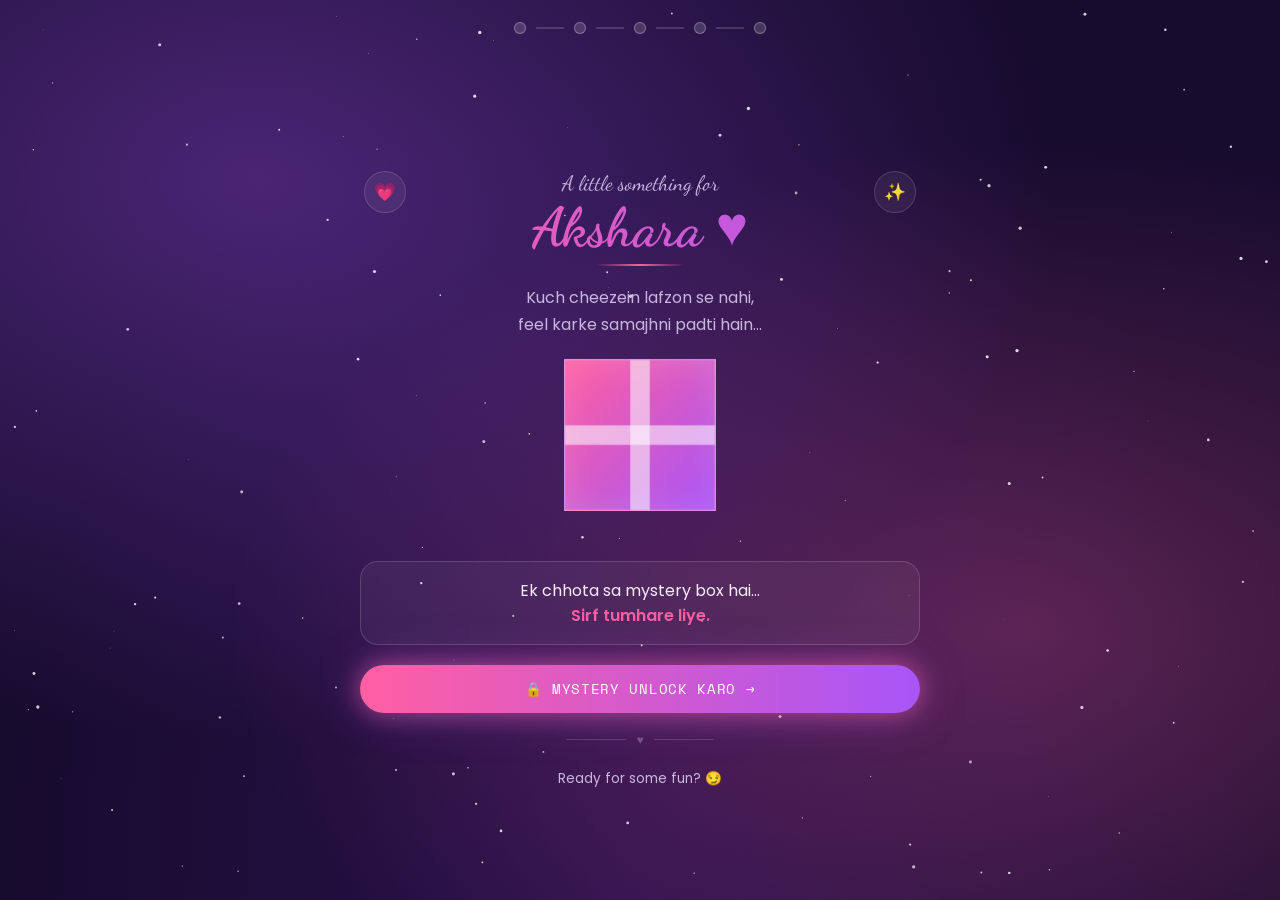
==== commit 6b5cb4b9: "feat: redesign UI and add ambient lo-fi player - Implement refreshed UI layout with new typography -" ====
--- a/akshara-mystery-gift.html
+++ b/akshara-mystery-gift.html
@@ -5,7 +5,7 @@
 <meta name="viewport" content="width=device-width, initial-scale=1.0, maximum-scale=1">
 <title>Akshara Ke Liye Ek Raaz ✨</title>
 <link rel="preconnect" href="https://fonts.googleapis.com">
-<link href="https://fonts.googleapis.com/css2?family=Playfair+Display:ital,wght@0,600;1,600;1,700&family=Poppins:wght@300;400;500;600&family=Space+Mono&display=swap" rel="stylesheet">
+<link href="https://fonts.googleapis.com/css2?family=Playfair+Display:ital,wght@0,600;1,600;1,700&family=Poppins:wght@300;400;500;600&family=Space+Mono&family=Dancing+Script:wght@600;700&display=swap" rel="stylesheet">
 <!--
 ============================================================
  CUSTOMIZE KAREIN — sab jagah "EDIT HERE" dhoondo (Ctrl+F)
@@ -187,7 +187,177 @@
 margin:14px auto 28px;
 max-width:440px;
 }
-/* ---------- puzzle card ---------- */
+/* ---------- Redesigned intro ---------- */
+.top-corner-icons{
+position:absolute;
+top:0; left:0; right:0;
+display:flex;
+justify-content:space-between;
+padding:0 4px;
+}
+.icon-circle{
+width:42px; height:42px;
+border-radius:50%;
+background:rgba(255,255,255,0.06);
+border:1px solid rgba(255,255,255,0.15);
+display:flex; align-items:center; justify-content:center;
+font-size:1.1rem;
+}
+.script-lead{
+font-family:'Dancing Script', cursive;
+font-size:1.3rem;
+color:var(--text-dim);
+margin-bottom:2px;
+}
+.name-hero{
+font-family:'Dancing Script', cursive;
+font-weight:700;
+font-size:3.4rem;
+line-height:1.1;
+background:linear-gradient(90deg,var(--pink),var(--purple));
+-webkit-background-clip:text;
+background-clip:text;
+color:transparent;
+margin-bottom:6px;
+}
+.name-underline{
+width:90px;
+height:2px;
+margin:0 auto 18px;
+background:linear-gradient(90deg,transparent,var(--pink),transparent);
+}
+.msg-card{
+background:rgba(255,255,255,0.05);
+border:1px solid rgba(255,255,255,0.15);
+border-radius:18px;
+padding:16px 20px;
+margin:22px 0 20px;
+}
+.msg-card .accent{ color:var(--pink); font-weight:600; }
+.unlock-btn{
+width:100%;
+display:flex;
+align-items:center;
+justify-content:center;
+gap:10px;
+}
+.ready-text{
+margin-top:20px;
+color:var(--text-dim);
+font-size:0.85rem;
+}
+.dot-divider{
+display:flex;
+align-items:center;
+justify-content:center;
+gap:10px;
+margin:18px 0 6px;
+color:rgba(255,255,255,0.25);
+font-size:0.75rem;
+}
+.dot-divider::before, .dot-divider::after{
+content:'';
+flex:1;
+height:1px;
+background:rgba(255,255,255,0.15);
+max-width:60px;
+}
+/* ---------- Clue list screen ---------- */
+.clue-header{
+margin-bottom:26px;
+}
+.clue-header .display{ font-size:1.5rem; margin-bottom:6px; }
+.clue-header p{ color:var(--text-dim); font-size:0.9rem; line-height:1.6; }
+.clue-header .accent{ color:var(--pink); font-weight:600; }
+.clue-list{
+display:flex;
+flex-direction:column;
+gap:12px;
+margin-bottom:26px;
+}
+.clue-row{
+display:flex;
+align-items:center;
+gap:14px;
+background:rgba(255,255,255,0.05);
+border:1px solid rgba(255,255,255,0.12);
+border-radius:16px;
+padding:14px 16px;
+text-align:left;
+}
+.clue-num{
+width:34px; height:34px;
+flex-shrink:0;
+border-radius:50%;
+background:linear-gradient(135deg,var(--pink),var(--purple));
+display:flex; align-items:center; justify-content:center;
+font-family:'Space Mono', monospace;
+font-weight:700;
+font-size:0.8rem;
+color:#fff;
+}
+.clue-icon{ font-size:1.1rem; flex-shrink:0; }
+.clue-text{ font-size:0.88rem; color:var(--text-light); line-height:1.4; }
+.clue-text .sub{ color:var(--gold); font-size:0.8rem; }
+.clue-arrow{ margin-left:auto; color:var(--text-dim); }
+
+/* ---------- Surprise header + closing polaroid CTA ---------- */
+.surprise-header{
+margin-bottom:8px;
+}
+.surprise-header .script-lead{ font-size:1.6rem; }
+.surprise-header .big-word{
+font-family:'Playfair Display', serif;
+font-weight:700;
+font-style:italic;
+font-size:2.2rem;
+background:linear-gradient(90deg,var(--pink),var(--gold));
+-webkit-background-clip:text;
+background-clip:text;
+color:transparent;
+}
+.final-polaroid{
+background:#fff;
+padding:14px 14px 34px;
+border-radius:8px;
+max-width:220px;
+margin:24px auto 10px;
+box-shadow:0 16px 34px rgba(0,0,0,0.4);
+transform:rotate(-2deg);
+}
+.final-polaroid .ph-inner{
+aspect-ratio:1/1;
+border-radius:4px;
+background:radial-gradient(circle, rgba(255,95,162,0.5), rgba(168,85,247,0.6));
+display:flex; align-items:center; justify-content:center;
+font-size:2.6rem;
+}
+.final-polaroid .caption{
+display:block;
+text-align:center;
+margin-top:10px;
+font-family:'Dancing Script', cursive;
+font-size:1.1rem;
+color:#555;
+}
+.closing-card{
+display:flex;
+align-items:flex-start;
+gap:12px;
+text-align:left;
+margin:22px 0;
+}
+.closing-card .heart-icon{
+width:36px;height:36px;
+flex-shrink:0;
+border-radius:50%;
+background:rgba(255,95,162,0.15);
+display:flex;align-items:center;justify-content:center;
+font-size:1rem;
+}
+.closing-card p{ font-size:0.9rem; line-height:1.6; color:var(--text-light); }
+.closing-card .accent{ color:var(--pink); font-weight:600; }
+
 .card{
 background:rgba(255,255,255,0.05);
 border:1px solid rgba(255,255,255,0.15);
@@ -225,27 +395,6 @@
 color:var(--gold);
 min-height:20px;
 }
-/* stars mini-game (puzzle 3) */
-.star-field{
-position:relative;
-width:100%;
-height:220px;
-margin-top:20px;
-border:1px dashed rgba(255,255,255,0.2);
-border-radius:16px;
-}
-.star-target{
-position:absolute;
-width:34px;height:34px;
-display:flex;align-items:center;justify-content:center;
-font-size:1.3rem;
-cursor:pointer;
--webkit-tap-highlight-color:transparent;
-filter:drop-shadow(0 0 10px rgba(255,214,102,0.7));
-transition:transform .2s ease;
-}
-.star-target:hover{transform:scale(1.25);}
-.star-target.hit{opacity:0.25; pointer-events:none;}
 /* ---------- final reveal ---------- */
 #scene-final .box3d{animation:none; transform:rotateY(-20deg) rotateX(6deg);}
 #scene-final .face.top{
@@ -394,6 +543,118 @@
 0%{ transform:translateY(0) translateX(0) rotate(0deg); opacity:0.9; }
 100%{ transform:translateY(-100vh) translateX(var(--drift, 20px)) rotate(25deg); opacity:0; }
 }
+
+/* ---------- AKSHARA name constellation ---------- */
+.constellation-wrap{
+margin:22px 0 26px;
+}
+.constellation-label{
+text-align:center;
+color:var(--text-dim);
+font-size:0.8rem;
+margin-bottom:14px;
+}
+.constellation-track{
+position:relative;
+height:44px;
+display:flex;
+align-items:center;
+justify-content:space-between;
+padding:0 4px;
+}
+.constellation-track::before{
+content:'';
+position:absolute;
+left:4px; right:4px; top:50%;
+height:2px;
+background:rgba(255,255,255,0.12);
+transform:translateY(-50%);
+}
+.constellation-track::after{
+content:'';
+position:absolute;
+left:4px; top:50%;
+height:2px;
+width:0%;
+background:linear-gradient(90deg,var(--gold),var(--pink));
+box-shadow:0 0 10px var(--gold);
+transform:translateY(-50%);
+transition:width 2.2s ease;
+}
+.constellation-track.drawn::after{ width:calc(100% - 8px); }
+.name-star{
+width:32px; height:32px;
+border-radius:50%;
+background:rgba(255,255,255,0.06);
+border:1px solid rgba(255,255,255,0.25);
+display:flex; align-items:center; justify-content:center;
+font-family:'Space Mono', monospace;
+font-weight:700;
+font-size:0.85rem;
+color:var(--text-dim);
+opacity:0.35;
+transform:scale(0.6);
+transition:all .4s ease;
+position:relative;
+z-index:2;
+}
+.name-star.lit{
+opacity:1;
+transform:scale(1.15);
+background:radial-gradient(circle, var(--gold), var(--pink));
+color:#170b2e;
+box-shadow:0 0 18px var(--gold);
+}
+
+/* ---------- Lo-fi Audio Player Badge ---------- */
+.lofi-audio-pill {
+display:inline-flex;
+align-items:center;
+gap:8px;
+background:rgba(255,255,255,0.08);
+border:1px solid rgba(255,95,162,0.35);
+border-radius:20px;
+padding:6px 14px;
+margin:6px auto 14px;
+cursor:pointer;
+backdrop-filter:blur(8px);
+box-shadow:0 4px 16px rgba(168,85,247,0.2);
+transition:all 0.25s ease;
+font-family:'Space Mono', monospace;
+font-size:0.72rem;
+color:var(--gold);
+}
+.lofi-audio-pill:hover {
+background:rgba(255,255,255,0.14);
+border-color:var(--pink);
+transform:translateY(-1px);
+}
+.lofi-equalizer {
+display:flex;
+align-items:flex-end;
+gap:2px;
+height:12px;
+}
+.lofi-bar {
+width:2.5px;
+background:linear-gradient(180deg, var(--gold), var(--pink));
+border-radius:2px;
+animation:equalize 1s ease-in-out infinite alternate;
+}
+.lofi-bar:nth-child(1) { height:40%; animation-delay:0.1s; }
+.lofi-bar:nth-child(2) { height:80%; animation-delay:0.3s; }
+.lofi-bar:nth-child(3) { height:60%; animation-delay:0.2s; }
+.lofi-bar:nth-child(4) { height:100%; animation-delay:0.4s; }
+@keyframes equalize {
+0% { height:25%; }
+100% { height:100%; }
+}
+.lofi-bar.muted {
+animation:none;
+height:25%;
+background:var(--text-dim);
+}
+
 .flip-inner{
 position:relative;
 width:100%;
@@ -517,8 +778,15 @@
 </div>
 <main>
  <!-- SCENE 0 : INTRO -->
- <section class="scene active" id="scene-intro">
- <div class="eyebrow">Ek raaz hai tumhare liye</div>
+ <section class="scene active" id="scene-intro" style="position:relative;">
+ <div class="top-corner-icons">
+ <div class="icon-circle">💗</div>
+ <div class="icon-circle">✨</div>
+ </div>
+ <div class="script-lead">A little something for</div>
+ <div class="name-hero">Akshara ♥</div>
+ <div class="name-underline"></div>
+ <p class="lede" style="margin-bottom:6px;">Kuch cheezein lafzon se nahi,<br>feel karke samajhni padti hain…</p>
  <div class="box-stage">
  <div class="box3d" id="introBox">
  <div class="face front"><div class="ribbon-v"></div><div class="ribbon-h"></div></div>
@@ -529,10 +797,49 @@
  <div class="face bottom"><div class="ribbon-v"></div><div class="ribbon-h"></div></div>
  </div>
  </div>
- <h1 class="display" style="font-size:2rem;">Akshara, ek raaz hai tumhare liye…</h1>
- <p class="lede">Is mystery ko suljhao, teen chhote clues paar karo, aur ek surprise tumhara intezaar kar raha hai. Taiyaar ho?</p>
- <button class="btn" onclick="goTo('scene-puzzle1')">Raaz Suljhao →</button>
+ <div class="msg-card">
+ <p style="margin:0;">Ek chhota sa mystery box hai…<br><span class="accent">Sirf tumhare liye.</span></p>
+ </div>
+ <button class="btn unlock-btn" onclick="goTo('scene-cluelist')">🔒 Mystery Unlock Karo →</button>
+ <div class="dot-divider">♥</div>
+ <p class="ready-text">Ready for some fun? 😏</p>
  </section>
+
+ <!-- SCENE 0.5 : CLUE LIST -->
+ <section class="scene" id="scene-cluelist">
+ <div class="clue-header">
+ <h1 class="display">Wahh! Tumne box khol diya ✨</h1>
+ <p>Par asli surprise tak pahunchne ke liye,<br><span class="accent">4 clues</span> dhoondne honge.</p>
+ </div>
+ <div class="clue-list">
+ <div class="clue-row">
+ <div class="clue-num">01</div>
+ <div class="clue-icon">🧩</div>
+ <div class="clue-text">Hum dost kaise bane —<br><span class="sub">yaadon ka pehla panna.</span></div>
+ <div class="clue-arrow">›</div>
+ </div>
+ <div class="clue-row">
+ <div class="clue-num">02</div>
+ <div class="clue-icon">🌙</div>
+ <div class="clue-text">Raat 2 baje ka mood —<br><span class="sub">thoda sa raaz hai isme.</span></div>
+ <div class="clue-arrow">›</div>
+ </div>
+ <div class="clue-row">
+ <div class="clue-num">03</div>
+ <div class="clue-icon">🎧</div>
+ <div class="clue-text">Kaano mein basne wala naam —<br><span class="sub">tumhare favourite ka pata.</span></div>
+ <div class="clue-arrow">›</div>
+ </div>
+ <div class="clue-row">
+ <div class="clue-num">04</div>
+ <div class="clue-icon">💸</div>
+ <div class="clue-text">Ek chhota sa kissa —<br><span class="sub">jo hamesha yaad rahega.</span></div>
+ <div class="clue-arrow">›</div>
+ </div>
+ </div>
+ <button class="btn" style="width:100%;" onclick="goTo('scene-puzzle1'); updateProgress(1);">Clues Solve Karte Hain →</button>
+ </section>
+
  <!-- SCENE 1 : PUZZLE 1 -->
  <section class="scene" id="scene-puzzle1">
  <div class="eyebrow">Clue 01 / 04</div>
@@ -543,6 +850,7 @@
  <div class="hint" id="p1-hint"></div>
  </div>
  </section>
+
  <!-- SCENE 2 : PUZZLE 2 -->
  <section class="scene" id="scene-puzzle2">
  <div class="eyebrow">Clue 02 / 04</div>
@@ -552,6 +860,7 @@
  <div class="hint" id="p2-hint"></div>
  </div>
  </section>
+
  <!-- SCENE 3 : PUZZLE 3 -->
  <section class="scene" id="scene-puzzle3">
  <div class="eyebrow">Clue 03 / 04</div>
@@ -561,6 +870,7 @@
  <div class="hint" id="p3-hint"></div>
  </div>
  </section>
+
  <!-- SCENE 4 : PUZZLE 4 -->
  <section class="scene" id="scene-puzzle4">
  <div class="eyebrow">Clue 04 / 04</div>
@@ -570,9 +880,24 @@
  <div class="hint" id="p4-hint"></div>
  </div>
  </section>
+
  <!-- SCENE 4 : FINAL REVEAL -->
  <section class="scene" id="scene-final">
- <div class="eyebrow">Mubarak ho, Akshara 🎉</div>
+ <div class="surprise-header">
+ <div class="eyebrow">You did it, Akshara 🎉</div>
+ <div class="script-lead">Yeh lo… tumhara</div>
+ <div class="big-word">SURPRISE! ♥</div>
+ <div class="lofi-audio-pill" id="lofiAudioToggle" title="Toggle background lo-fi music">
+   <span id="lofiIcon">🎵</span>
+   <span id="lofiStatus">Lo-Fi Track: Playing</span>
+   <div class="lofi-equalizer" aria-hidden="true">
+     <span class="lofi-bar"></span>
+     <span class="lofi-bar"></span>
+     <span class="lofi-bar"></span>
+     <span class="lofi-bar"></span>
+   </div>
+ </div>
+ </div>
  <div class="box-stage" style="margin-bottom:10px;">
  <div class="burst"></div>
  <div class="box3d">
@@ -585,6 +910,18 @@
  </div>
  </div>
  <h1 class="display" style="font-size:2rem;">Tumne raaz suljha liya! 💜</h1>
+ <div class="constellation-wrap">
+ <div class="constellation-label">Sitaron ne mil kar ek naam banaya...</div>
+ <div class="constellation-track" id="constellationTrack">
+ <span class="name-star">A</span>
+ <span class="name-star">K</span>
+ <span class="name-star">S</span>
+ <span class="name-star">H</span>
+ <span class="name-star">A</span>
+ <span class="name-star">R</span>
+ <span class="name-star">A</span>
+ </div>
+ </div>
  <div class="cat-wrap">
  <div class="cat-emoji">🐱</div>
  <div class="cat-bubble">yayy tumne kar diya! 🐾</div>
@@ -641,18 +978,18 @@
  </div>
  </div>
  <div class="card" style="text-align:left;">
- <!-- EDIT HERE: FINAL LETTER — apna message yahan likho -->
- <div class="letter">Akshara,
-
-From the day we became friends, life just got a little brighter, a little louder, and a lot more fun. I built this whole little mystery for one simple reason — to see that smile of yours, because honestly, you deserve every reason to smile.
-
-You're not just a friend, you're the kind of person people wish they had in their corner. Thank you for always showing up, for the laughs, the late-night talks, and for being exactly who you are.
-
-This one's for you, Akshara. Just for you. ✨
-
-Your friend, always,
-Aman</div>
- </div>
+ <!-- EDIT HERE: FINAL LETTER — text is set in the LETTER_TEXT variable in the script below -->
+ <div class="letter" id="letterText"></div>
+ </div>
+ <div class="final-polaroid">
+ <div class="ph-inner">🎁</div>
+ <span class="caption">Hope you like it! 🤍</span>
+ </div>
+ <div class="closing-card">
+ <div class="heart-icon">💗</div>
+ <p>Bas itna hi… <span class="accent">zyada emotional hone ki zarurat nahi hai</span> 😅<br>Enjoy your surprise! ✨</p>
+ </div>
+ <button class="btn" style="width:100%;" onclick="this.textContent='Yayy! 🥹💜'; this.disabled=true;">Yay! Thank You 🥹</button>
  <footer class="note">Made with 💜 just for you</footer>
  </section>
 </main>
@@ -664,23 +1001,28 @@
 ========================================================= */
 const PUZZLES = [
  {
- question: "Hum dono pehli baar kaise dost bane the?",
- options: ["School/College mein saath baithne se", "Common friend ke through", "Social media par", "Kisi party mein"],
- correctIndex: 2,
+ question: "Akshara kisi ko compliment kaise deti hai?",
+ options: [
+ "Seedha bol deti hai, bina lag lapet ke",
+ "Taane maar ke, par matlab genuine hota hai",
+ "Bilkul nahi deti, actions se dikhati hai",
+ "Sirf close logo ko hi deti hai"
+ ],
+ correctIndex: 1,
  hintWrong: "Nahi... thoda aur socho 🤔",
  hintRight: "Bilkul sahi! ✨"
  },
  {
- question: "Raat 2 baje Akshara sabse zyada kya karna pasand karegi?",
+ question: "Jab Akshara gussa hoti hai, sabse pehle kya karti hai?",
  options: [
- "Long drive pe nikal jana",
- "Random topic pe bahes chhedna",
- "Ghanto bina filter ke baatein karna",
- "Sabko ignore karke so jana"
+ "Silent treatment de deti hai",
+ "Seedha sunaa deti hai",
+ "Sarcastic taane maarti hai",
+ "Ignore kar deti hai"
  ],
- correctIndex: 3,
- hintWrong: "Kuch aur try karo 😉",
- hintRight: "Yehi toh magic hai humari dosti ka! 🌟"
+ correctIndex: 2,
+ hintWrong: "Nahi yaar, aur socho 😏",
+ hintRight: "Bilkul sahi pakda! 🎯"
  },
  {
  question: "Akshara ka favourite singer kaun hai?",
@@ -724,8 +1066,7 @@
 const introBox = document.getElementById('introBox');
 if(introBox) {
  introBox.addEventListener('click', ()=>{
- updateProgress(1);
- goTo('scene-puzzle1');
+ goTo('scene-cluelist');
  });
 }
 function renderPuzzle(num){
@@ -752,7 +1093,6 @@
  goTo('scene-puzzle'+(num+1));
  renderPuzzle(num+1);
  } else {
- updateProgress(5);
  goTo('scene-final');
  openFinalBox();
  }
@@ -769,16 +1109,218 @@
 }
 renderPuzzle(1);
 
+/* EDIT HERE: FINAL LETTER TEXT — change this message as you like */
+const LETTER_TEXT = `Akshara,
+
+From the day we became friends, life just got a little brighter, a little louder, and a lot more fun. I built this whole little mystery for one simple reason — to see that smile of yours, because honestly, you deserve every reason to smile.
+
+You're not just a friend, you're the kind of person people wish they had in their corner. Thank you for always showing up, for the laughs, the late-night talks, and for being exactly who you are.
+
+This one's for you, Akshara. Just for you. ✨
+
+Your friend, always,
+Aman`;
+
+function typeLetter(){
+ const el = document.getElementById('letterText');
+ if(!el || el.dataset.typed === '1') return;
+ el.dataset.typed = '1';
+ el.textContent = '';
+ let i = 0;
+ function step(){
+ if(i <= LETTER_TEXT.length){
+ el.textContent = LETTER_TEXT.slice(0, i);
+ i++;
+ setTimeout(step, 16);
+ }
+ }
+ step();
+}
+
+/* Start typewriter only once the letter scrolls into view */
+const letterObserver = new IntersectionObserver((entries)=>{
+ entries.forEach(entry=>{
+ if(entry.isIntersecting){
+ typeLetter();
+ letterObserver.unobserve(entry.target);
+ }
+ });
+}, {threshold:0.25});
+
+window.addEventListener('load', ()=>{
+ const letterEl = document.getElementById('letterText');
+ if(letterEl) letterObserver.observe(letterEl);
+});
+
+function revealNameConstellation(){
+ const track = document.getElementById('constellationTrack');
+ if(!track) return;
+ track.classList.add('drawn');
+ document.querySelectorAll('.name-star').forEach((s,i)=>{
+ setTimeout(()=> s.classList.add('lit'), 250*i + 200);
+ });
+}
+
 /* ---------- Final box opening + confetti ---------- */
 function openFinalBox(){
  const scene = document.getElementById('scene-final');
  setTimeout(()=>{
  if(scene) scene.classList.add('opened');
+ playLofiRomanticTrack();
  launchConfetti();
  startPrank();
  startFloatingHearts();
+ revealNameConstellation();
+ setTimeout(()=>{
+ const letterEl = document.getElementById('letterText');
+ if(letterEl) typeLetter();
+ }, 1200);
  }, 400);
 }
+
+/* ---------- Soft Lo-Fi Romantic Background Audio Engine ---------- */
+let audioCtx = null;
+let masterGain = null;
+let lofiInterval = null;
+let isAudioMuted = false;
+let lofiPlaying = false;
+let lofiStep = 0;
+
+const lofiChords = [
+  { bass: 87.31, notes: [220.0, 261.63, 329.63, 392.0] },
+  { bass: 82.41, notes: [196.0, 246.94, 293.66, 392.0] },
+  { bass: 73.42, notes: [174.61, 220.0, 261.63, 329.63] },
+  { bass: 65.41, notes: [196.0, 246.94, 293.66, 329.63] }
+];
+
+const lofiMelodies = [
+  [523.25, 659.25, 783.99, 880.0],
+  [587.33, 739.99, 880.0, 987.77],
+  [440.0, 523.25, 659.25, 783.99],
+  [523.25, 659.25, 880.0, 1046.5]
+];
+
+function initAudio() {
+  if (!audioCtx) {
+    const AudioCtxClass = window.AudioContext || window.webkitAudioContext;
+    audioCtx = new AudioCtxClass();
+    masterGain = audioCtx.createGain();
+    masterGain.gain.setValueAtTime(0.35, audioCtx.currentTime);
+    masterGain.connect(audioCtx.destination);
+  }
+  if (audioCtx.state === 'suspended') {
+    audioCtx.resume();
+  }
+}
+
+function playLofiChord(idx) {
+  if (!audioCtx || !masterGain || isAudioMuted) return;
+  const now = audioCtx.currentTime;
+  const chord = lofiChords[idx % lofiChords.length];
+
+  const bassOsc = audioCtx.createOscillator();
+  const bassGain = audioCtx.createGain();
+  bassOsc.type = 'sine';
+  bassOsc.frequency.setValueAtTime(chord.bass, now);
+  bassGain.gain.setValueAtTime(0.001, now);
+  bassGain.gain.linearRampToValueAtTime(0.18, now + 0.15);
+  bassGain.gain.exponentialRampToValueAtTime(0.0001, now + 3.6);
+  bassOsc.connect(bassGain);
+  bassGain.connect(masterGain);
+  bassOsc.start(now);
+  bassOsc.stop(now + 3.8);
+
+  chord.notes.forEach((freq, nIdx) => {
+    const osc1 = audioCtx.createOscillator();
+    const osc2 = audioCtx.createOscillator();
+    const nGain = audioCtx.createGain();
+    const filter = audioCtx.createBiquadFilter();
+
+    osc1.type = 'sine';
+    osc2.type = 'triangle';
+    osc1.frequency.setValueAtTime(freq, now);
+    osc2.frequency.setValueAtTime(freq * 1.002, now);
+
+    filter.type = 'lowpass';
+    filter.frequency.setValueAtTime(650 + nIdx * 40, now);
+
+    const stagger = nIdx * 0.04;
+    const start = now + stagger;
+    nGain.gain.setValueAtTime(0.0001, start);
+    nGain.gain.linearRampToValueAtTime(0.06, start + 0.12);
+    nGain.gain.exponentialRampToValueAtTime(0.0001, start + 3.5);
+
+    osc1.connect(filter);
+    osc2.connect(filter);
+    filter.connect(nGain);
+    nGain.connect(masterGain);
+
+    osc1.start(start);
+    osc2.start(start);
+    osc1.stop(start + 3.6);
+    osc2.stop(start + 3.6);
+  });
+
+  const melody = lofiMelodies[idx % lofiMelodies.length];
+  melody.forEach((mFreq, mIdx) => {
+    const chimeTime = now + 0.6 + mIdx * 0.65;
+    const chimeOsc = audioCtx.createOscillator();
+    const chimeGain = audioCtx.createGain();
+    const chimeFilter = audioCtx.createBiquadFilter();
+
+    chimeOsc.type = 'sine';
+    chimeOsc.frequency.setValueAtTime(mFreq, chimeTime);
+    chimeFilter.type = 'bandpass';
+    chimeFilter.frequency.setValueAtTime(mFreq, chimeTime);
+    chimeFilter.Q.setValueAtTime(3.0, chimeTime);
+
+    chimeGain.gain.setValueAtTime(0.0001, chimeTime);
+    chimeGain.gain.linearRampToValueAtTime(0.045, chimeTime + 0.02);
+    chimeGain.gain.exponentialRampToValueAtTime(0.0001, chimeTime + 1.2);
+
+    chimeOsc.connect(chimeFilter);
+    chimeFilter.connect(chimeGain);
+    chimeGain.connect(masterGain);
+
+    chimeOsc.start(chimeTime);
+    chimeOsc.stop(chimeTime + 1.3);
+  });
+}
+
+function playLofiRomanticTrack() {
+  initAudio();
+  if (lofiPlaying) return;
+  lofiPlaying = true;
+  lofiStep = 0;
+  playLofiChord(lofiStep);
+  lofiStep++;
+  lofiInterval = setInterval(() => {
+    playLofiChord(lofiStep);
+    lofiStep++;
+  }, 3400);
+}
+
+function toggleLofiAudio() {
+  initAudio();
+  isAudioMuted = !isAudioMuted;
+  if (masterGain && audioCtx) {
+    masterGain.gain.setValueAtTime(isAudioMuted ? 0 : 0.35, audioCtx.currentTime);
+  }
+  const icon = document.getElementById('lofiIcon');
+  const status = document.getElementById('lofiStatus');
+  const bars = document.querySelectorAll('.lofi-bar');
+  if (icon) icon.textContent = isAudioMuted ? '🔇' : '🎵';
+  if (status) status.textContent = isAudioMuted ? 'Lo-Fi: Muted' : 'Lo-Fi Track: Playing';
+  bars.forEach(b => {
+    if (isAudioMuted) b.classList.add('muted');
+    else b.classList.remove('muted');
+  });
+}
+
+document.addEventListener('DOMContentLoaded', () => {
+  const toggleBtn = document.getElementById('lofiAudioToggle');
+  if (toggleBtn) toggleBtn.addEventListener('click', toggleLofiAudio);
+});
 let heartsInterval = null;
 function startFloatingHearts(){
  const items = ['💗','✨','💜','🌸','⭐'];
